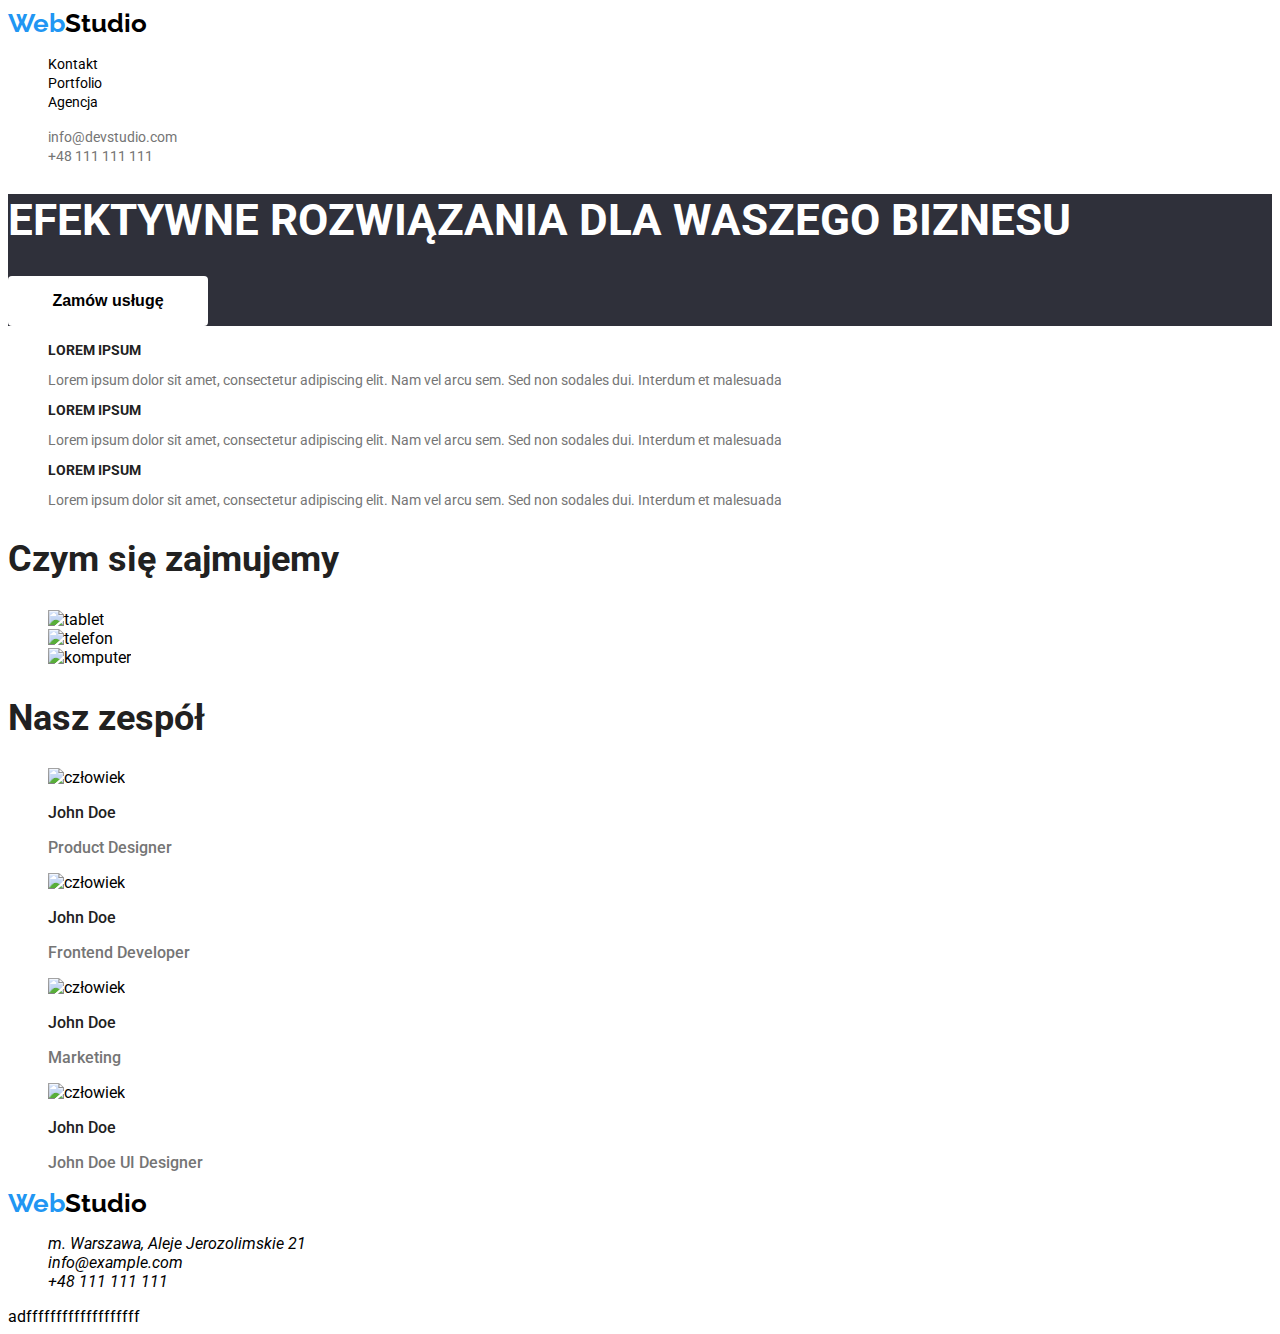
==== index.html @ a1c6b14a "1" ====
<!DOCTYPE html>
<html lang="pl">
  <head>
    <meta charset="UTF-8" />
    <meta name="viewport" content="width=device-width, initial-scale=1.0" />

    <link rel="preconnect" href="https://fonts.googleapis.com" />
    <link rel="preconnect" href="https://fonts.gstatic.com" crossorigin />
    <link
      href="https://fonts.googleapis.com/css2?family=Raleway:wght@500&family=Roboto:wght@400;500;700;900&display=swap"
      rel="stylesheet"
    />
    <link rel="stylesheet" href="./css/styles.css" />
    <title>portfolio</title>
  </head>
  <body>
    <header class="header1">
      <a href="./index.html" class="WebStudio"
        ><span class="Web">Web</span>Studio</a
      >
      <nav>
        <ul>
          <li><a href=".#" class="link navigation">Kontakt</a></li>
          <li>
            <a href="./portfolio.html" class="link navigation">Portfolio</a>
          </li>
          <li><a href="./index.html" class="link navigation">Agencja</a></li>
        </ul>
      </nav>
      <ul>
        <li>
          <a href="mailto:info@devstudio.com" class="link navigation-2"
            >info@devstudio.com</a
          >
        </li>
        <li>
          <a href="tel:+48111111111" class="link navigation-2"
            >+48 111 111 111</a
          >
        </li>
      </ul>
    </header>
    <main>
      <section class="section1">
        <h1 class="heading-1">EFEKTYWNE ROZWIĄZANIA DLA WASZEGO BIZNESU</h1>
        <button type="button" class="button buton-center">Zamów usługę</button>
      </section>

      <section>
        <ul>
          <li>
            <p class="section-1">LOREM IPSUM</p>
            <p class="section-1">
              Lorem ipsum dolor sit amet, consectetur adipiscing elit. Nam vel
              arcu sem. Sed non sodales dui. Interdum et malesuada
            </p>
          </li>
          <li>
            <p class="section-1">LOREM IPSUM</p>
            <p class="section-1">
              Lorem ipsum dolor sit amet, consectetur adipiscing elit. Nam vel
              arcu sem. Sed non sodales dui. Interdum et malesuada
            </p>
          </li>
          <li>
            <p class="section-1">LOREM IPSUM</p>
            <p class="section-1">
              Lorem ipsum dolor sit amet, consectetur adipiscing elit. Nam vel
              arcu sem. Sed non sodales dui. Interdum et malesuada
            </p>
          </li>
        </ul>
      </section>

      <section>
        <h2 class="heading-2">Czym się zajmujemy</h2>
        <ul>
          <li>
            <img
              src="./images/img1.jpg"
              alt="tablet"
              width="370"
              height="294"
            />
          </li>
          <li>
            <img
              src="./images/img2.jpg"
              alt="telefon"
              width="370"
              height="294"
            />
          </li>
          <li>
            <img
              src="./images/img3.jpg"
              alt="komputer"
              width="370"
              height="294"
            />
          </li>
        </ul>
      </section>

      <section>
        <h2 class="heading-2">Nasz zespół</h2>
        <ul>
          <li class="section-2">
            <img
              src="./images/man1.jpg"
              alt="człowiek"
              width="270"
              height="260"
            />
            <p>John Doe</p>
            <p>Product Designer</p>
          </li>
          <li class="section-2">
            <img
              src="./images/man2.jpg"
              alt="człowiek"
              width="270"
              height="260"
            />
            <p>John Doe</p>
            <p>Frontend Developer</p>
          </li>
          <li class="section-2">
            <img
              src="./images/man3.jpg"
              alt="człowiek"
              width="270"
              height="260"
            />
            <p>John Doe</p>
            <p>Marketing</p>
          </li>
          <li class="section-2">
            <img
              src="./images/man4.jpg"
              alt="człowiek"
              width="270"
              height="260"
            />
            <p>John Doe</p>
            <p>John Doe UI Designer</p>
          </li>
        </ul>
      </section>
    </main>
    <footer>
      <a href="./index.html" class="WebStudio"
        ><span class="Web">Web</span>Studio</a
      >
      <address>
        <ul>
          <li>m. Warszawa, Aleje Jerozolimskie 21</li>
          <li>
            <a href="mailto:info@example.com" class="link">info@example.com</a>
          </li>
          <li><a href="tel:+48111111111" class="link">+48 111 111 111</a></li>
        </ul>
      </address>
    </footer>

    <span>adfffffffffffffffffff</span>
  </body>
</html>
---- css/styles.css ----
/* Do przechowywania palety kolorów układu (tekst, tło, zaznaczenie) używane są zmienne CSS.*/

:root {
  --colorMain: #2196f3;
  --colorTextMainB: #212121;
  --colorTextMainG: #757575;
  --background: #ececec;
}

body {
  font-family: Roboto, sans-sef;
  color: var(--colorTextMain);
}

ul {
  list-style-type: none;
}

.link:focus,
.link:hover {
  color: var(--colorMain);
}

.link {
  color: var(--colorTextMain);
  text-decoration: none;
}
.button {
  color: var(--colorTextMain);
  border: none;
  text-decoration: none;
  background-color: white;
  cursor: pointer;
}
.button:focus,
.button:hover {
  color: white;
  background-color: var(--colorMain);
}

.WebStudio {
  font-family: Raleway;
  font-weight: bold;
  color: var(--colorTextMain);

  border: none;
  text-decoration: none;
  font-size: 26px;
  letter-spacing: 0, 03em;
}

.Web {
  color: var(--colorMain);
}

.navigation-2 {
  color: var(--colorTextMainG);
  font-size: 14px;
}
.section1 {
  background-color: #2f303a;
}

.navigation {
  font-size: 14px;
  letter-spacing: 0, 02em;
}

.heading-1 {
  color: white;
  font-size: 44px;
}

.buton-center {
  border-radius: 4px;
  height: 50px;
  width: 200px;
  text-align: center;
  font-weight: bold;
  font-size: 16px;
  letter-spacing: 0, 06em;
  line-height: 1, 87;
}
.section-1:nth-child(1) {
  font-weight: bold;
  font-size: 14px;
  letter-spacing: 0, 03em;
  color: var(--colorTextMainB);
}

.section-1:nth-child(2) {
  font-size: 14px;
  letter-spacing: 0, 03em;
  color: var(--colorTextMainG);
  line-height: 0, 71;
}

.heading-2 {
  font-size: 36px;
  color: var(--colorTextMainB);
  line-height: 0, 71;
  letter-spacing: 0, 03em;
}

.section-2 p:nth-child(2) {
  font-size: 16px;
  color: var(--colorTextMainB);
  letter-spacing: 0, 03em;
  font-weight: 500;
}
.section-2 p:nth-child(3) {
  font-size: 16px;
  color: var(--colorTextMainG);
  letter-spacing: 0, 03em;
  font-weight: 500;
}
.section-3 li:nth-child(2) {
  font-size: 18px;
  color: var(--colorTextMainB);
  letter-spacing: 0, 06em;
  line-height: 2;
  font-weight: 700;
}
.section-3 li:nth-child(3) {
  font-size: 16px;
  color: var(--colorTextMainG);
  letter-spacing: 0, 03em;
  line-height: 2;
}
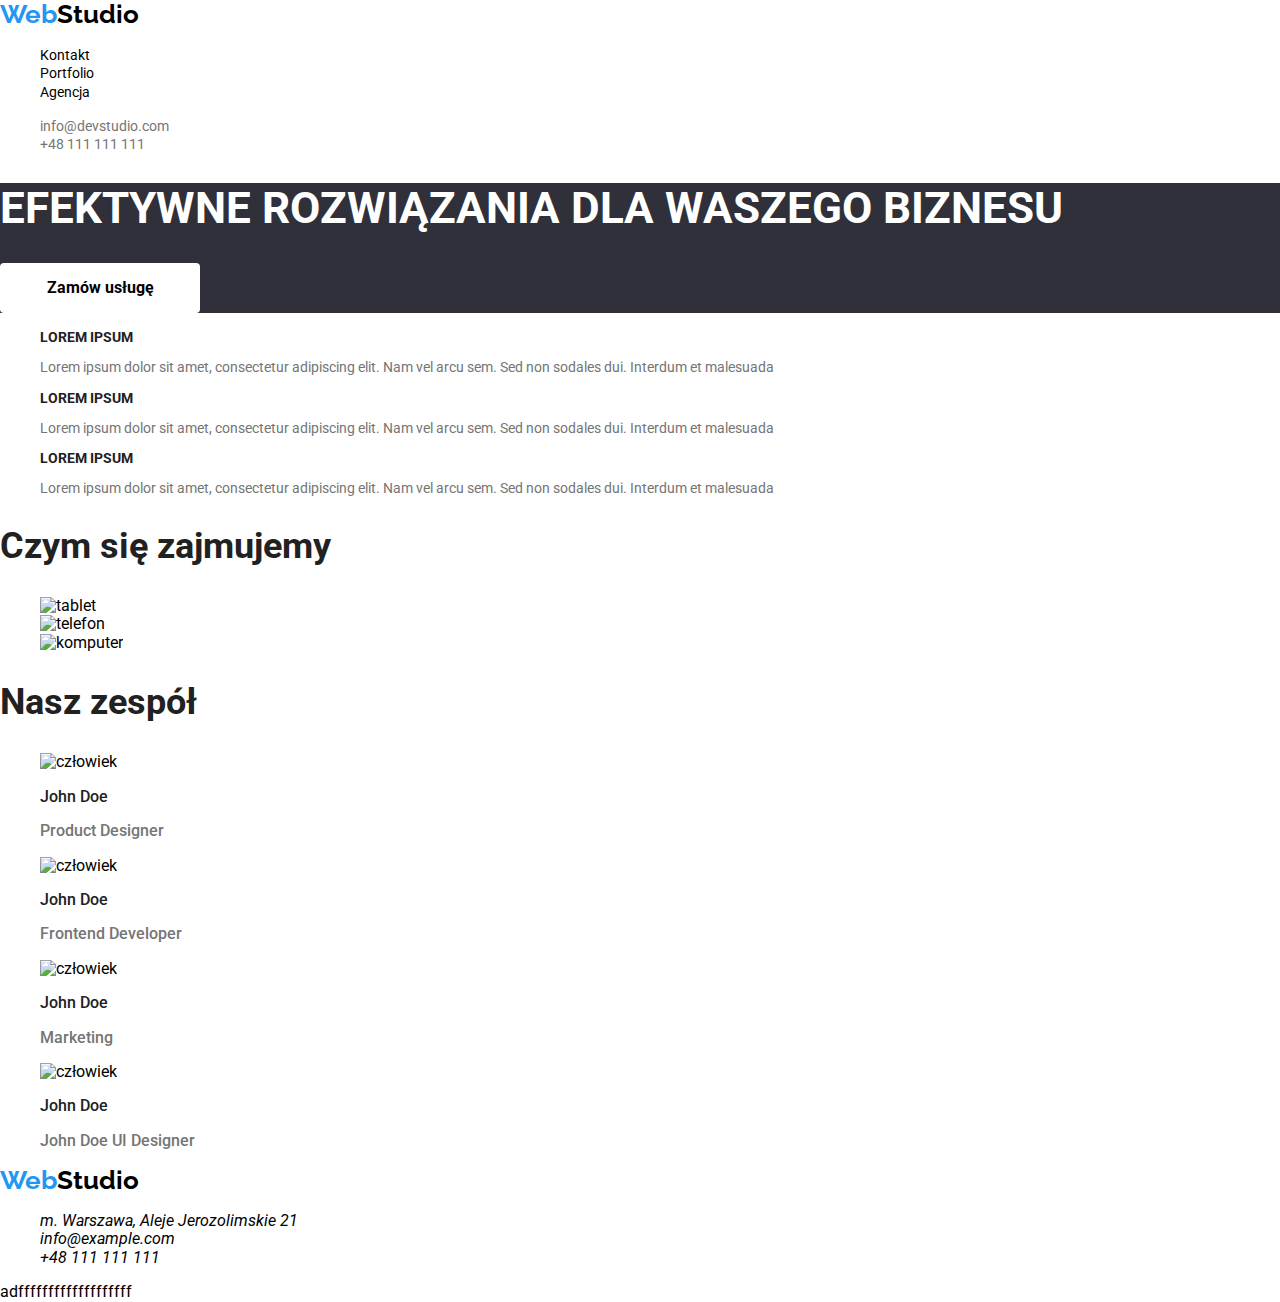
==== commit 3c1bf914: "a" ====
--- a/index.html
+++ b/index.html
@@ -3,7 +3,11 @@
   <head>
     <meta charset="UTF-8" />
     <meta name="viewport" content="width=device-width, initial-scale=1.0" />
-
+  <link
+    rel="stylesheet"
+    href="https://cdnjs.cloudflare.com/ajax/libs/modern-normalize/1.0.0/modern-normalize.min.css"
+  />
+  
     <link rel="preconnect" href="https://fonts.googleapis.com" />
     <link rel="preconnect" href="https://fonts.gstatic.com" crossorigin />
     <link
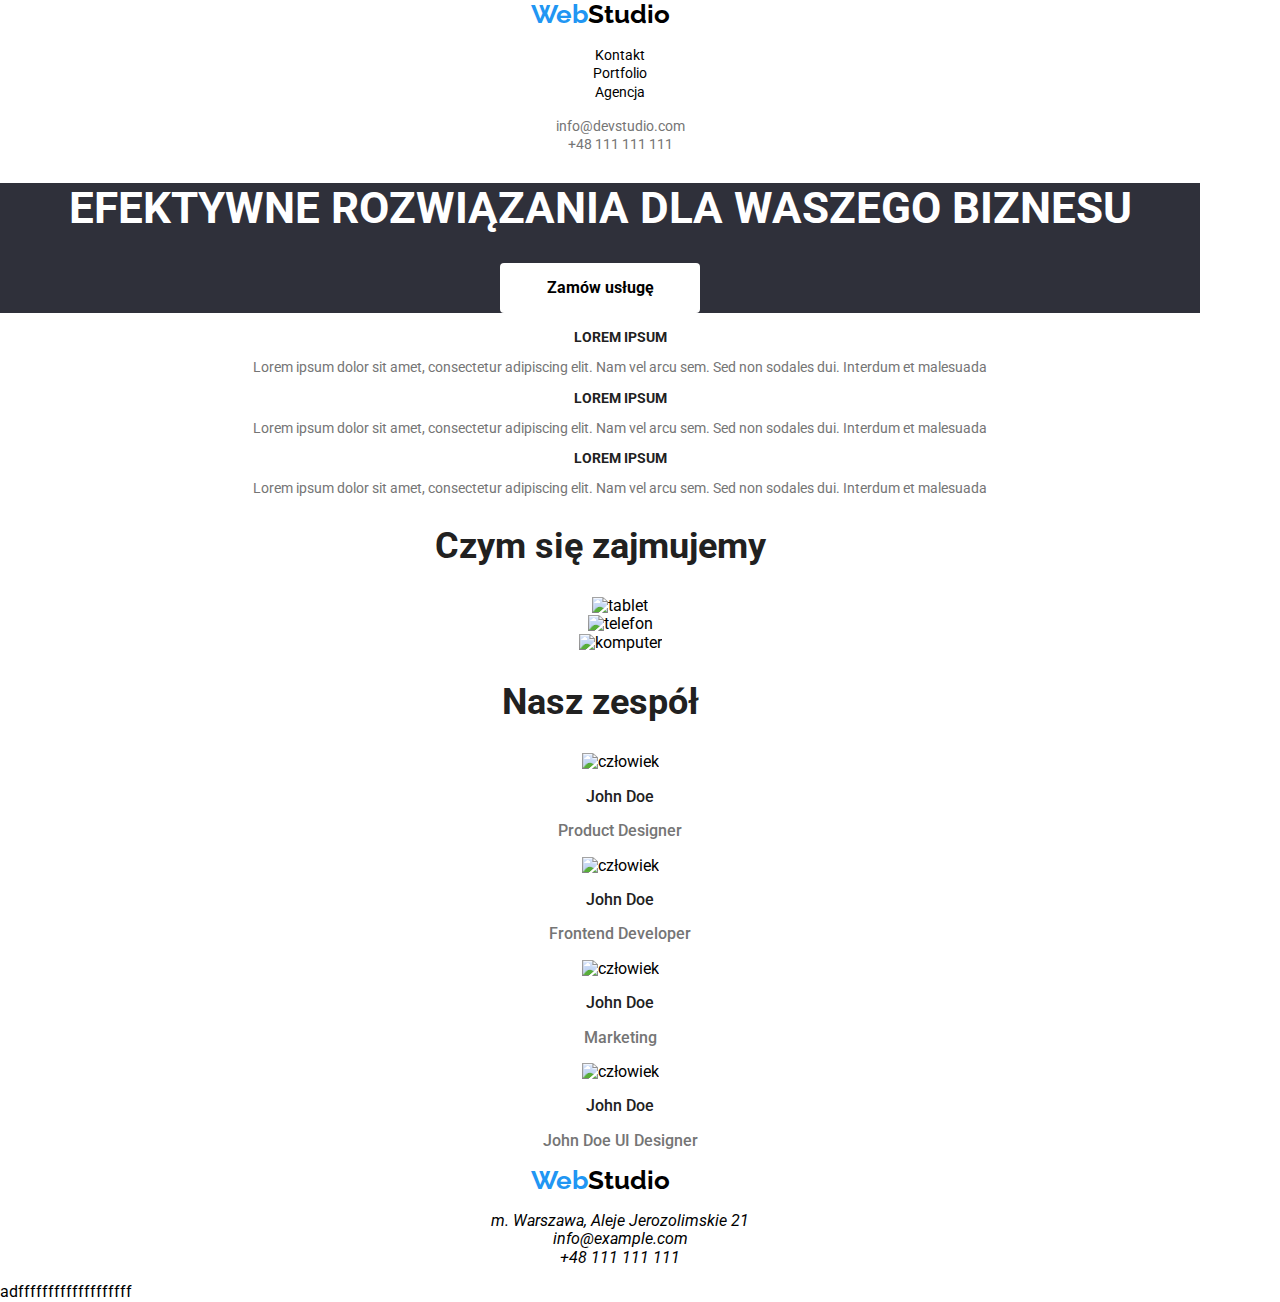
==== commit d2a6e711: "a" ====
--- a/index.html
+++ b/index.html
@@ -3,11 +3,11 @@
   <head>
     <meta charset="UTF-8" />
     <meta name="viewport" content="width=device-width, initial-scale=1.0" />
-  <link
-    rel="stylesheet"
-    href="https://cdnjs.cloudflare.com/ajax/libs/modern-normalize/1.0.0/modern-normalize.min.css"
-  />
-  
+    <link
+      rel="stylesheet"
+      href="https://cdnjs.cloudflare.com/ajax/libs/modern-normalize/1.0.0/modern-normalize.min.css"
+    />
+
     <link rel="preconnect" href="https://fonts.googleapis.com" />
     <link rel="preconnect" href="https://fonts.gstatic.com" crossorigin />
     <link
@@ -18,7 +18,7 @@
     <title>portfolio</title>
   </head>
   <body>
-    <header class="header1">
+    <header class="header1 container">
       <a href="./index.html" class="WebStudio"
         ><span class="Web">Web</span>Studio</a
       >
@@ -45,12 +45,12 @@
       </ul>
     </header>
     <main>
-      <section class="section1">
+      <section class="section1 container">
         <h1 class="heading-1">EFEKTYWNE ROZWIĄZANIA DLA WASZEGO BIZNESU</h1>
         <button type="button" class="button buton-center">Zamów usługę</button>
       </section>
 
-      <section>
+      <section class="container">
         <ul>
           <li>
             <p class="section-1">LOREM IPSUM</p>
@@ -76,7 +76,7 @@
         </ul>
       </section>
 
-      <section>
+      <section class="container">
         <h2 class="heading-2">Czym się zajmujemy</h2>
         <ul>
           <li>
@@ -106,7 +106,7 @@
         </ul>
       </section>
 
-      <section>
+      <section class="container">
         <h2 class="heading-2">Nasz zespół</h2>
         <ul>
           <li class="section-2">
@@ -152,7 +152,7 @@
         </ul>
       </section>
     </main>
-    <footer>
+    <footer class="container">
       <a href="./index.html" class="WebStudio"
         ><span class="Web">Web</span>Studio</a
       >
--- a/css/styles.css
+++ b/css/styles.css
@@ -127,3 +127,7 @@
   letter-spacing: 0, 03em;
   line-height: 2;
 }
+.container {
+  width: 1200px;
+  text-align: center;
+}
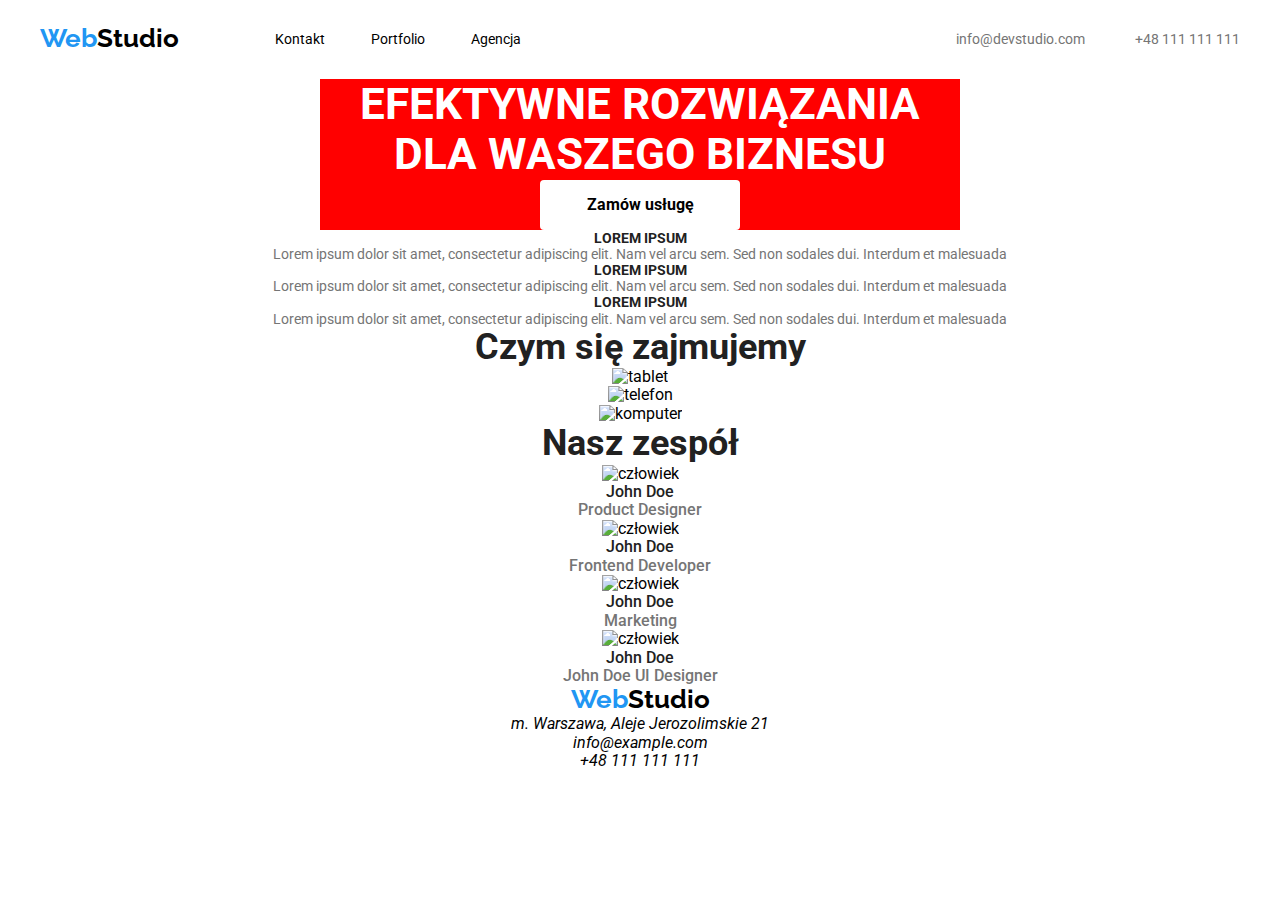
==== commit 32adf0f9: "1" ====
--- a/index.html
+++ b/index.html
@@ -23,7 +23,7 @@
         ><span class="Web">Web</span>Studio</a
       >
       <nav>
-        <ul>
+        <ul class="nav1">
           <li><a href=".#" class="link navigation">Kontakt</a></li>
           <li>
             <a href="./portfolio.html" class="link navigation">Portfolio</a>
@@ -31,7 +31,7 @@
           <li><a href="./index.html" class="link navigation">Agencja</a></li>
         </ul>
       </nav>
-      <ul>
+      <ul class="nav2">
         <li>
           <a href="mailto:info@devstudio.com" class="link navigation-2"
             >info@devstudio.com</a
@@ -166,7 +166,5 @@
         </ul>
       </address>
     </footer>
-
-    <span>adfffffffffffffffffff</span>
   </body>
 </html>
--- a/css/styles.css
+++ b/css/styles.css
@@ -6,14 +6,42 @@
   --colorTextMainG: #757575;
   --background: #ececec;
 }
-
+h1,
+h2,
+h3,
+h4,
+h5,
+h6,
+p,
+ul,
+ol {
+  margin: 0;
+}
+.header1 {
+  display: flex;
+  margin: 0;
+  align-items: center;
+}
 body {
   font-family: Roboto, sans-sef;
   color: var(--colorTextMain);
 }
 
-ul {
+.nav1 {
+  display: flex;
+  margin-left: 96px;
+  gap: 46px;
+}
+
+.nav2 {
+  display: flex;
+  margin-left: auto;
+  gap: 50px;
+}
+ul,
+ol {
   list-style-type: none;
+  padding: 0;
 }
 
 .link:focus,
@@ -47,6 +75,8 @@
   text-decoration: none;
   font-size: 26px;
   letter-spacing: 0, 03em;
+  padding-top: 24px;
+  padding-bottom: 25px;
 }
 
 .Web {
@@ -56,9 +86,6 @@
 .navigation-2 {
   color: var(--colorTextMainG);
   font-size: 14px;
-}
-.section1 {
-  background-color: #2f303a;
 }
 
 .navigation {
@@ -130,4 +157,10 @@
 .container {
   width: 1200px;
   text-align: center;
+  margin: 0 auto;
 }
+.section1 {
+  background-color: #2f303a;
+  width: 50vw;
+  background-color: red;
+}
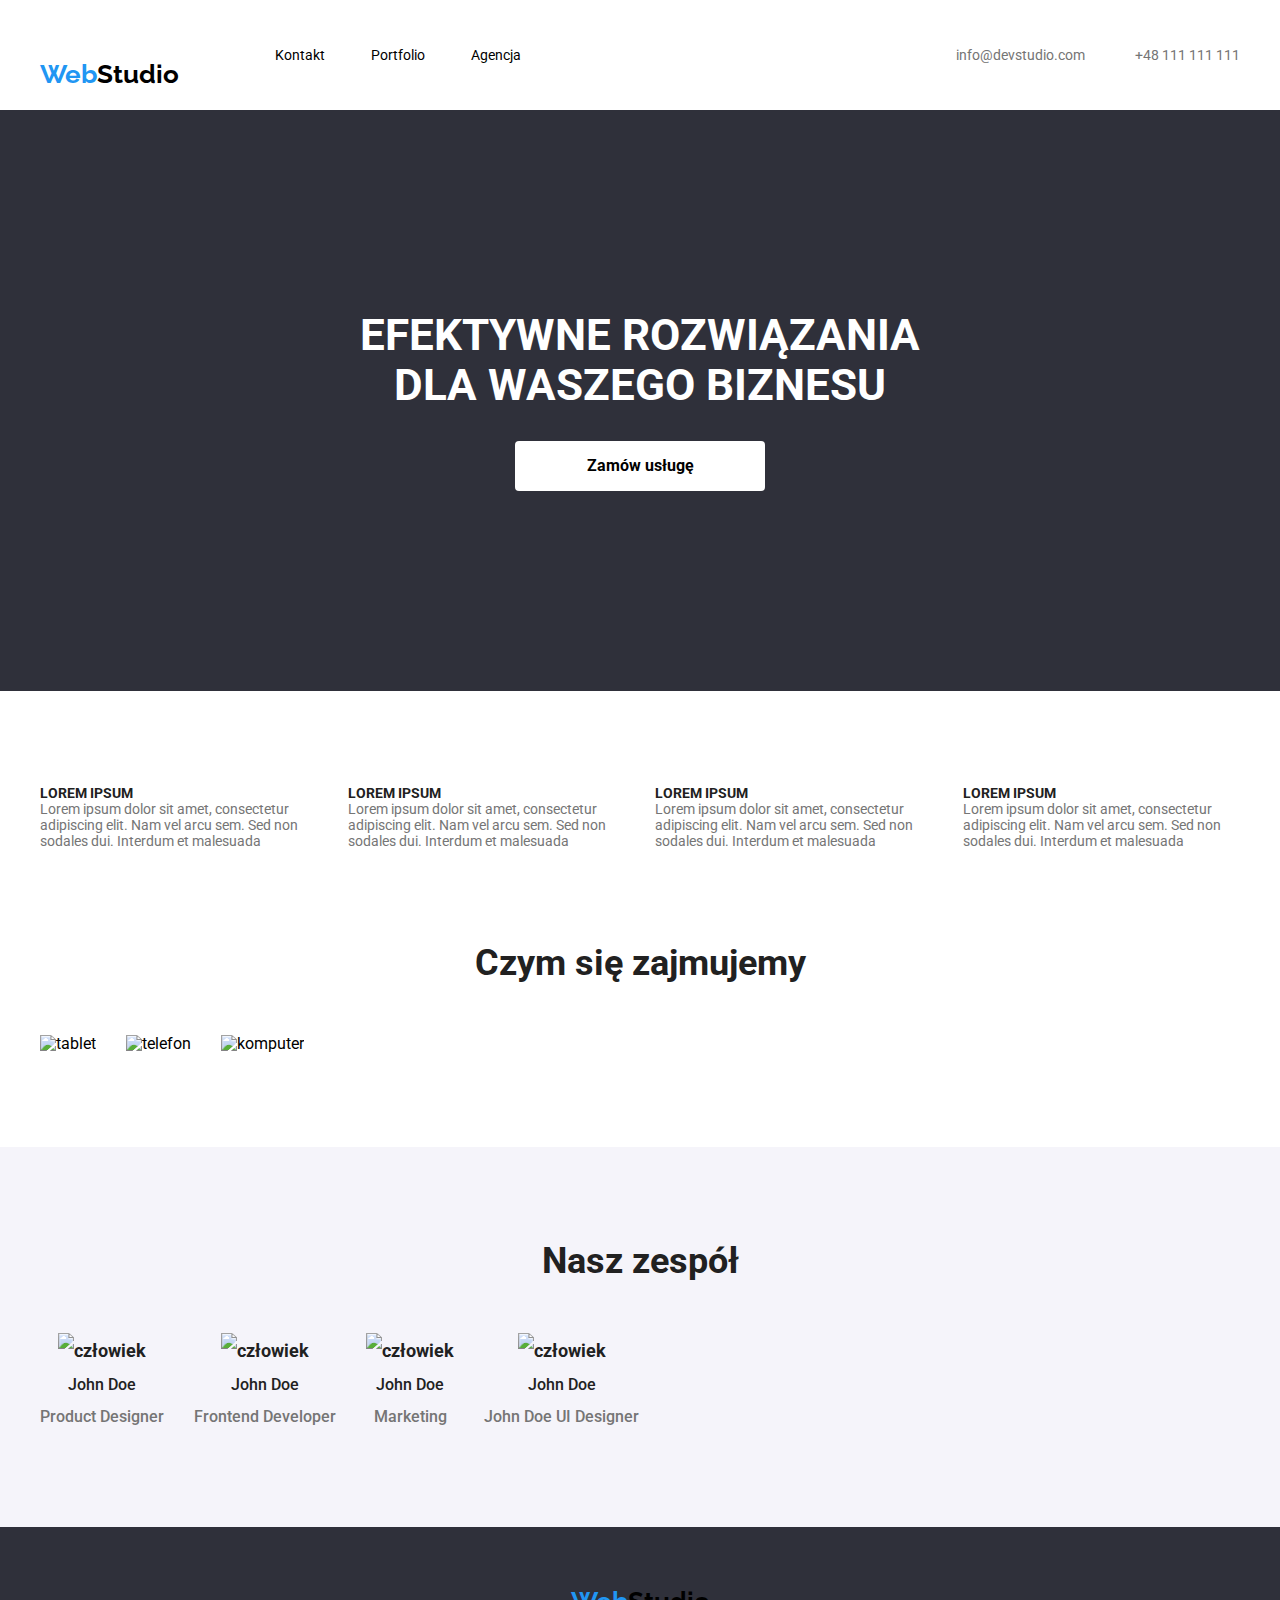
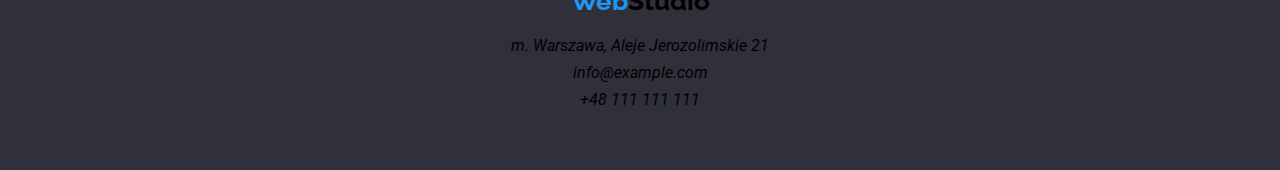
==== commit 68cbe499: "1" ====
--- a/index.html
+++ b/index.html
@@ -46,12 +46,22 @@
     </header>
     <main>
       <section class="section1 container">
-        <h1 class="heading-1">EFEKTYWNE ROZWIĄZANIA DLA WASZEGO BIZNESU</h1>
+        <h1 class="heading-1">
+          EFEKTYWNE ROZWIĄZANIA<br />
+          DLA WASZEGO BIZNESU
+        </h1>
         <button type="button" class="button buton-center">Zamów usługę</button>
       </section>
 
       <section class="container">
-        <ul>
+        <ul class="container-1 section">
+          <li>
+            <p class="section-1">LOREM IPSUM</p>
+            <p class="section-1">
+              Lorem ipsum dolor sit amet, consectetur adipiscing elit. Nam vel
+              arcu sem. Sed non sodales dui. Interdum et malesuada
+            </p>
+          </li>
           <li>
             <p class="section-1">LOREM IPSUM</p>
             <p class="section-1">
@@ -76,9 +86,9 @@
         </ul>
       </section>
 
-      <section class="container">
+      <section class="container section sectionabg">
         <h2 class="heading-2">Czym się zajmujemy</h2>
-        <ul>
+        <ul class="a1">
           <li>
             <img
               src="./images/img1.jpg"
@@ -106,9 +116,9 @@
         </ul>
       </section>
 
-      <section class="container">
+      <section class="container section v2">
         <h2 class="heading-2">Nasz zespół</h2>
-        <ul>
+        <ul class="section-3">
           <li class="section-2">
             <img
               src="./images/man1.jpg"
@@ -152,17 +162,19 @@
         </ul>
       </section>
     </main>
-    <footer class="container">
+    <footer class="container items">
       <a href="./index.html" class="WebStudio"
         ><span class="Web">Web</span>Studio</a
       >
       <address>
         <ul>
-          <li>m. Warszawa, Aleje Jerozolimskie 21</li>
-          <li>
+          <li class="footer-items-2">m. Warszawa, Aleje Jerozolimskie 21</li>
+          <li class="footer-items-2">
             <a href="mailto:info@example.com" class="link">info@example.com</a>
           </li>
-          <li><a href="tel:+48111111111" class="link">+48 111 111 111</a></li>
+          <li class="footer-items-2">
+            <a href="tel:+48111111111" class="link">+48 111 111 111</a>
+          </li>
         </ul>
       </address>
     </footer>
--- a/css/styles.css
+++ b/css/styles.css
@@ -75,8 +75,6 @@
   text-decoration: none;
   font-size: 26px;
   letter-spacing: 0, 03em;
-  padding-top: 24px;
-  padding-bottom: 25px;
 }
 
 .Web {
@@ -96,17 +94,20 @@
 .heading-1 {
   color: white;
   font-size: 44px;
+  padding-top: 200px;
+  padding-bottom: 30px;
 }
 
 .buton-center {
   border-radius: 4px;
   height: 50px;
-  width: 200px;
+  width: 250px;
   text-align: center;
   font-weight: bold;
   font-size: 16px;
   letter-spacing: 0, 06em;
   line-height: 1, 87;
+  margin-bottom: 200px;
 }
 .section-1:nth-child(1) {
   font-weight: bold;
@@ -127,6 +128,7 @@
   color: var(--colorTextMainB);
   line-height: 0, 71;
   letter-spacing: 0, 03em;
+  padding-bottom: 50px;
 }
 
 .section-2 p:nth-child(2) {
@@ -141,19 +143,14 @@
   letter-spacing: 0, 03em;
   font-weight: 500;
 }
-.section-3 li:nth-child(2) {
+.section-3 li:nth-child(n) {
   font-size: 18px;
   color: var(--colorTextMainB);
   letter-spacing: 0, 06em;
   line-height: 2;
   font-weight: 700;
 }
-.section-3 li:nth-child(3) {
-  font-size: 16px;
-  color: var(--colorTextMainG);
-  letter-spacing: 0, 03em;
-  line-height: 2;
-}
+
 .container {
   width: 1200px;
   text-align: center;
@@ -161,6 +158,55 @@
 }
 .section1 {
   background-color: #2f303a;
-  width: 50vw;
-  background-color: red;
-}
+  width: 100%;
+  min-width: 1200px;
+}
+
+.section {
+  padding-top: 94px;
+  padding-bottom: 94px;
+}
+.container-1 {
+  display: flex;
+  gap: 30px;
+}
+.sectionabg {
+  padding-top: 0px;
+}
+.container-1 {
+  text-align: left;
+}
+
+.a1 {
+  display: flex;
+  gap: 30px;
+}
+.v2 {
+  background-color: #f5f4fa;
+  width: 100%;
+  min-width: 1200px;
+}
+.section-3 {
+  display: flex;
+  gap: 30px;
+  width: 1200px;
+  margin: 0 auto;
+}
+.items {
+  background-color: #2f303a;
+  width: 100%;
+  min-width: 1200px;
+}
+.WebStudio {
+  display: block;
+  padding-top: 60px;
+  margin-bottom: 20px;
+}
+.footer-items-2:nth-child(n) {
+  margin-top: 9px;
+  margin-bottom: 9px;
+}
+.footer-items-2:last-child {
+  margin-bottom: 0px;
+  padding-bottom: 60px;
+}
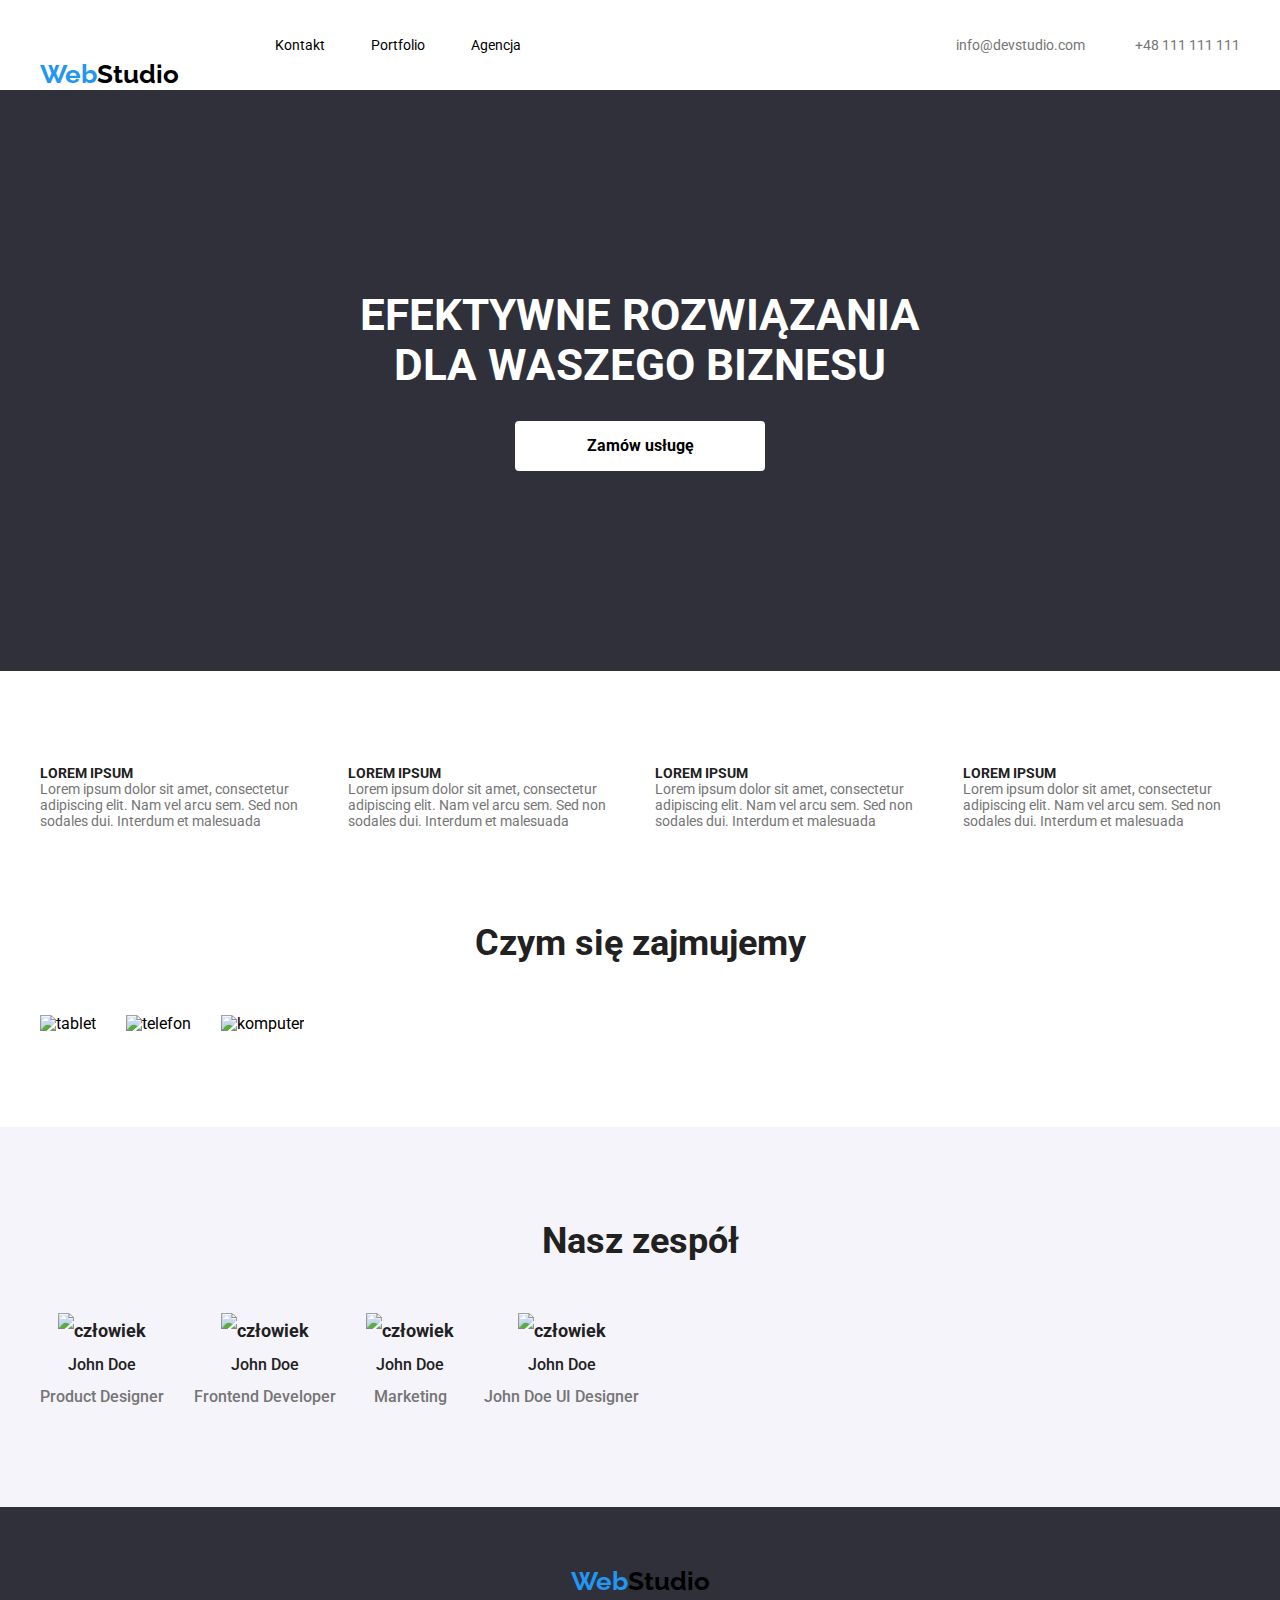
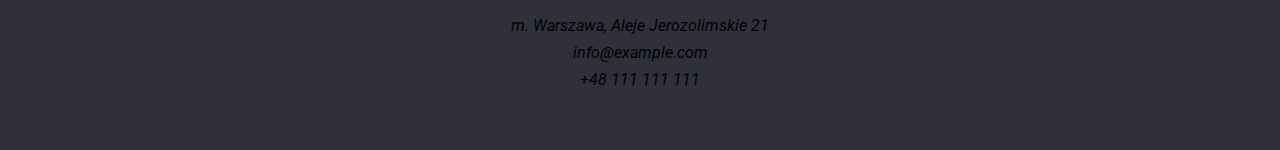
==== commit 77e2abbd: "1" ====
--- a/index.html
+++ b/index.html
@@ -19,7 +19,7 @@
   </head>
   <body>
     <header class="header1 container">
-      <a href="./index.html" class="WebStudio"
+      <a href="./index.html" class="WebStudio marg"
         ><span class="Web">Web</span>Studio</a
       >
       <nav>
--- a/css/styles.css
+++ b/css/styles.css
@@ -189,8 +189,9 @@
 .section-3 {
   display: flex;
   gap: 30px;
+  margin-left: auto;
+  margin-right: auto;
   width: 1200px;
-  margin: 0 auto;
 }
 .items {
   background-color: #2f303a;
@@ -210,3 +211,41 @@
   margin-bottom: 0px;
   padding-bottom: 60px;
 }
+.items-2 {
+  display: flex;
+  width: 1170px;
+  flex-wrap: wrap;
+  gap: 30px;
+  padding-bottom: 94px;
+  padding-top: 94px;
+}
+.items-3 {
+  display: flex;
+  padding-top: 94px;
+  gap: 8px;
+  justify-content: center;
+}
+.item34 {
+  height: 38px;
+  width: 121px;
+  background-color: #f5f4fa;
+}
+.a {
+  font-family: Roboto;
+  font-size: 18px;
+  font-weight: 700;
+  line-height: 36px;
+  letter-spacing: 0.06em;
+  text-align: left;
+}
+.b {
+  font-family: Roboto;
+  font-size: 16px;
+  font-weight: 400;
+  line-height: 30px;
+  letter-spacing: 0.03em;
+  text-align: left;
+}
+.marg {
+  margin: 0px;
+}
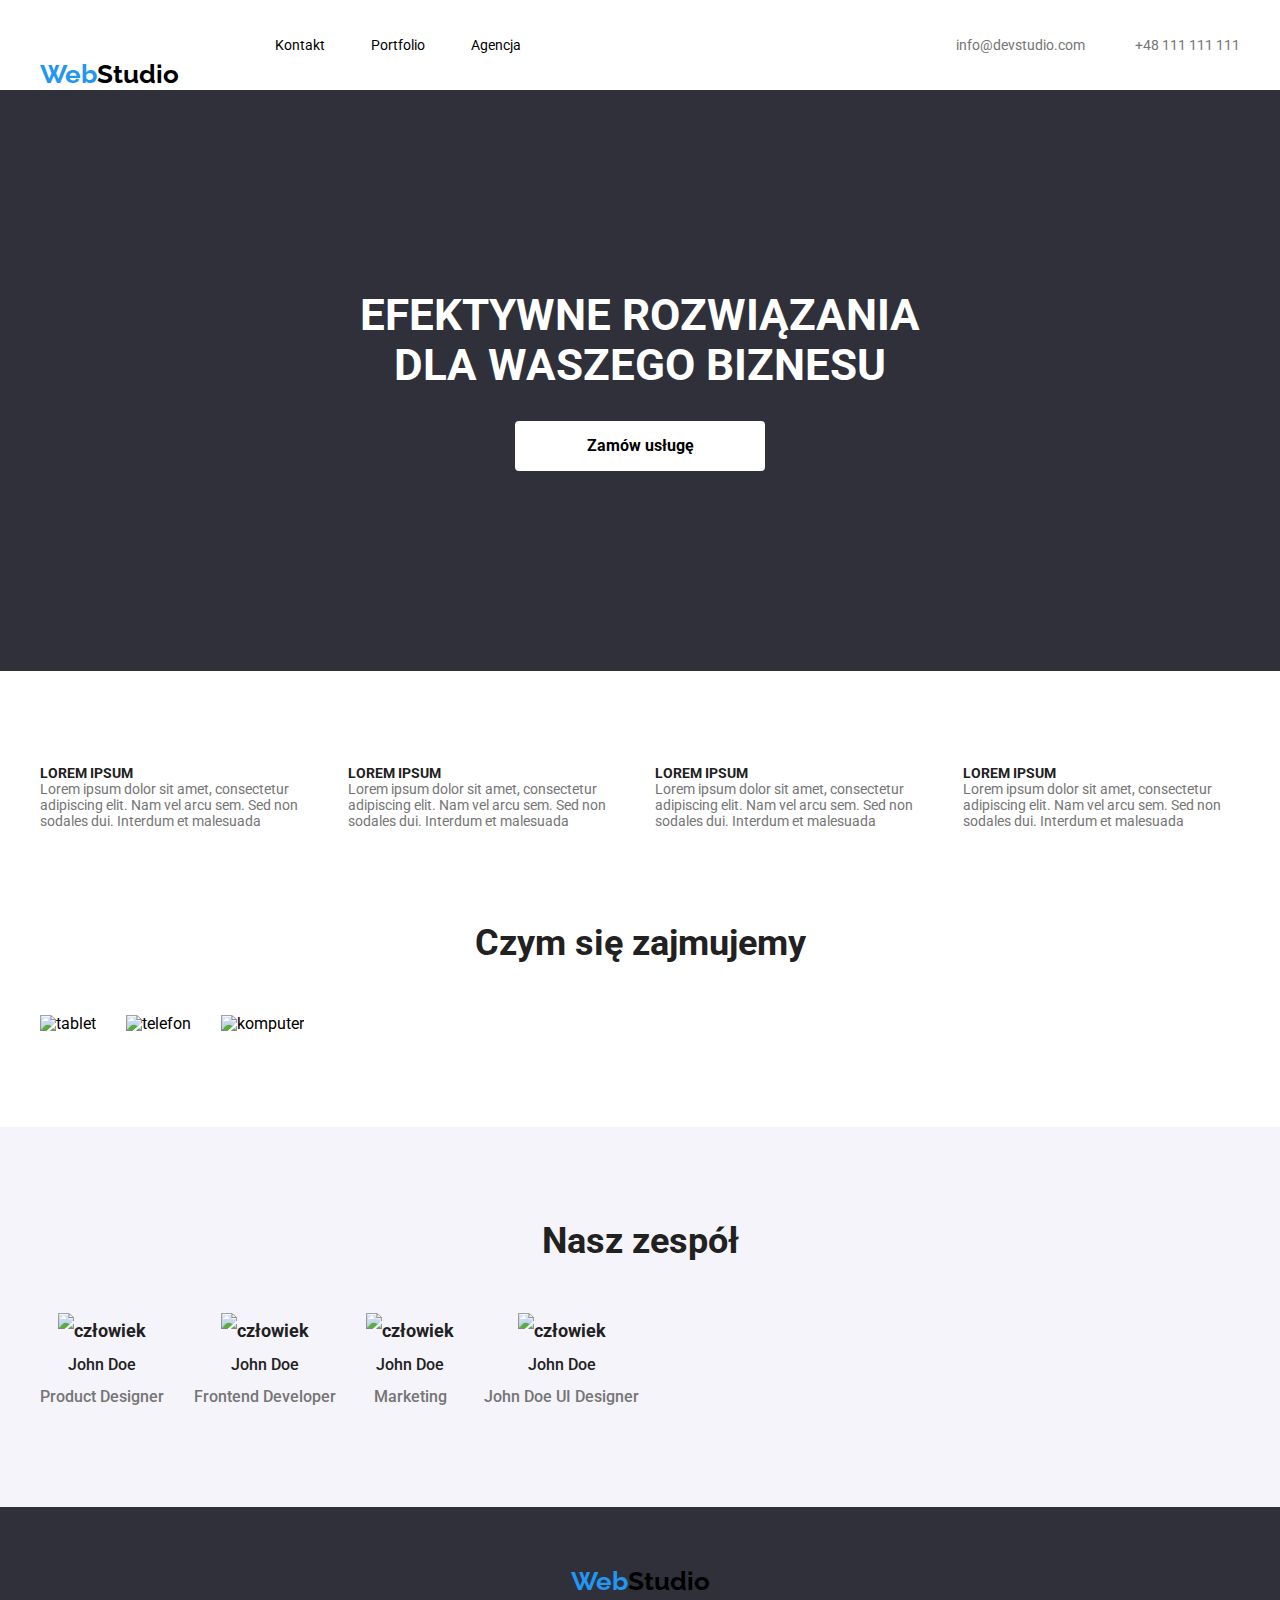
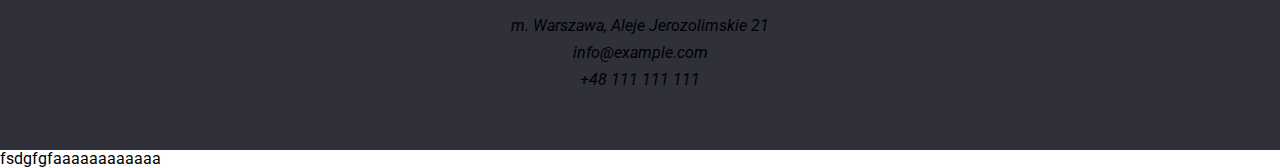
==== commit e28395c9: "1" ====
--- a/index.html
+++ b/index.html
@@ -178,5 +178,6 @@
         </ul>
       </address>
     </footer>
+    <div class="aaaaa">aaaaaaaaaaaa</div>
   </body>
 </html>
--- a/css/styles.css
+++ b/css/styles.css
@@ -249,3 +249,6 @@
 .marg {
   margin: 0px;
 }
+.aaaaa::before {
+  content: "fsdgfgf";
+}
